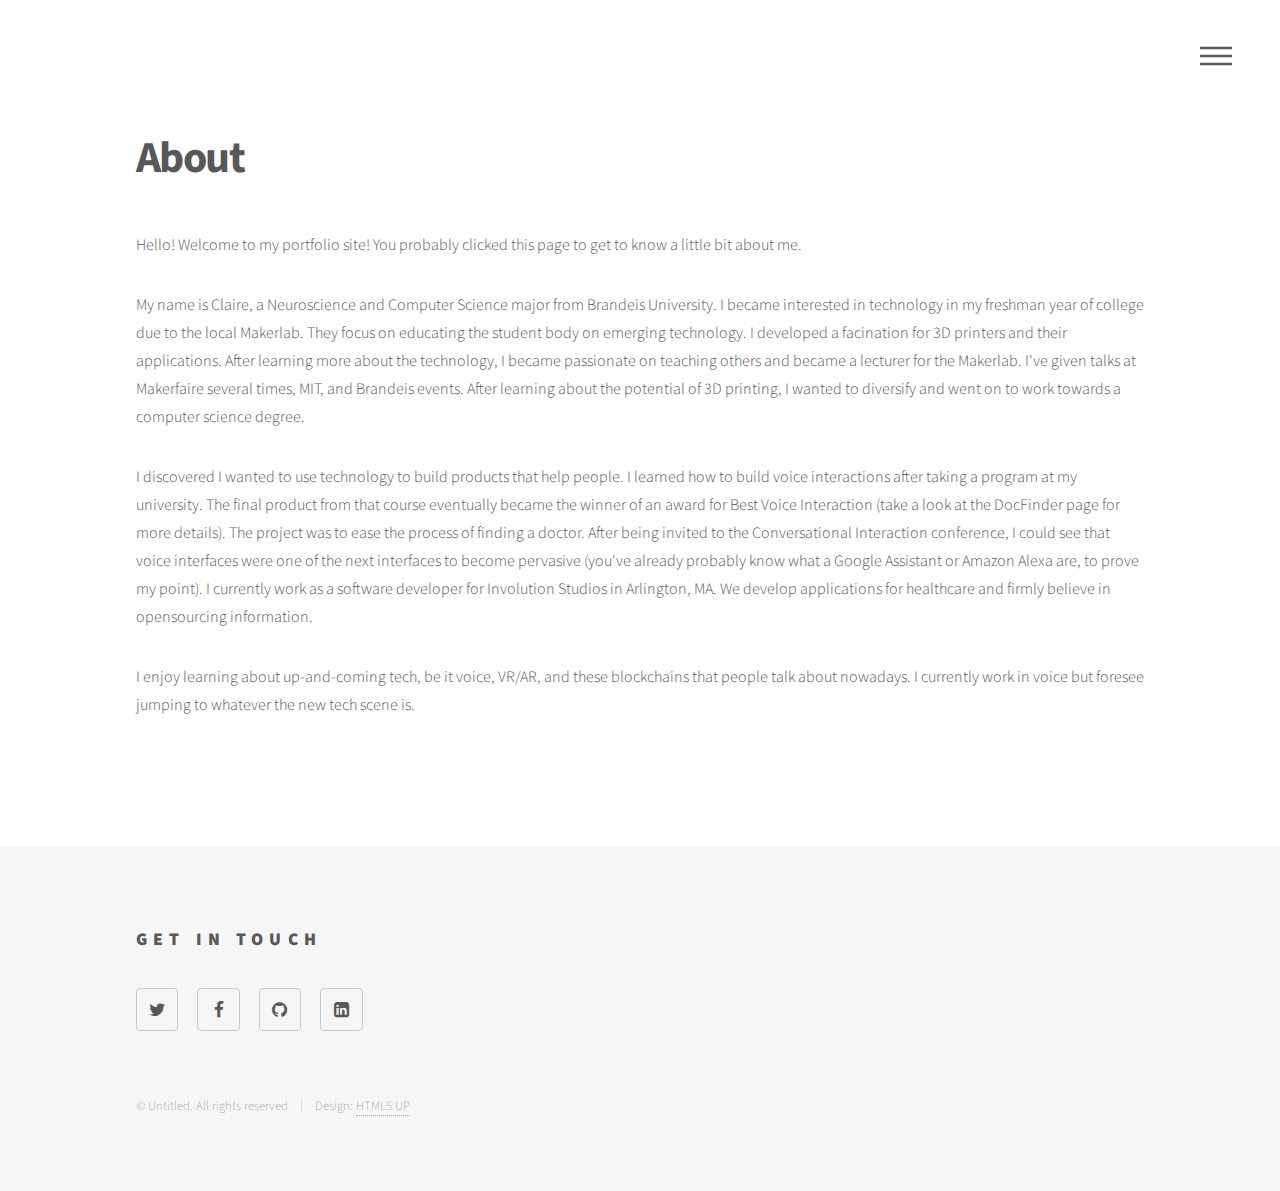
==== about.html @ 5344a486 "current site" ====
<!DOCTYPE HTML>
<!--
	Phantom by HTML5 UP
	html5up.net | @ajlkn
	Free for personal and commercial use under the CCA 3.0 license (html5up.net/license)
-->
<html>
	<head>
		<title>Generic - Phantom by HTML5 UP</title>
		<meta charset="utf-8" />
		<meta name="viewport" content="width=device-width, initial-scale=1" />
		<!--[if lte IE 8]><script src="assets/js/ie/html5shiv.js"></script><![endif]-->
		<link rel="stylesheet" href="assets/css/main.css" />
		<!--[if lte IE 9]><link rel="stylesheet" href="assets/css/ie9.css" /><![endif]-->
		<!--[if lte IE 8]><link rel="stylesheet" href="assets/css/ie8.css" /><![endif]-->
	</head>
	<body>
		<!-- Wrapper -->
			<div id="wrapper">

				<!-- Header -->
					<header id="header">
						<div class="inner">

							<!-- Nav -->
								<nav>
									<ul>
										<li><a href="#menu">Menu</a></li>
									</ul>
								</nav>

						</div>
					</header>

				<!-- Menu -->
					<nav id="menu">
						<h2>What are you looking for?</h2>
						<ul>
							<li><a href="index.html">Home</a></li>
							<li><a href="about.html">About</a></li>
							<li><a href="resume.html">Resume</a></li>
							<li><a href="talks.html">Talks & Awards</a></li>
						</ul>
					</nav>

				<!-- Main -->
					<div id="main">
						<div class="inner">
							<h1>About</h1>

							<p>Hello! Welcome to my portfolio site! You probably clicked this page to get to know a little bit about me.</p>
							<p>My name is Claire, a Neuroscience and Computer Science major from Brandeis University. I became interested in technology in my freshman year of college due to the local Makerlab. They focus on educating the student body on emerging technology.
							I developed a facination for 3D printers and their applications. After learning more about the technology, I became passionate on teaching others and became a lecturer for the Makerlab. I've given talks at Makerfaire several times, MIT, and Brandeis events.
						After learning about the potential of 3D printing, I wanted to diversify and went on to work towards a computer science degree. </p>
					<p>I discovered I wanted to use technology to build products that help people. I learned how to build voice interactions after taking a program at my university. The final product from that course eventually became the winner of an award for Best Voice Interaction (take a look at the DocFinder page for more details).
						The project was to ease the process of finding a doctor. After being invited to the Conversational Interaction conference, I could see that voice interfaces were one of the next interfaces to become pervasive (you've already probably know what a Google Assistant or Amazon Alexa are, to prove my point).
						I currently work as a software developer for Involution Studios in Arlington, MA. We develop applications for healthcare and firmly believe in opensourcing information.</p>
						<p>I enjoy learning about up-and-coming tech, be it voice, VR/AR, and these blockchains that people talk about nowadays. I currently work in voice but foresee jumping to whatever the new tech scene is.</p>
						</div>
					</div>

				<!-- Footer -->
					<footer id="footer">
						<div class="inner">
							<section>
								<h2>Get in touch</h2>
								<ul class="icons">
									<li><a href="https://twitter.com/codesforaday" class="icon style2 fa-twitter"><span class="label">Twitter</span></a></li>
									<li><a href="https://www.facebook.com/profile.php?id=100008285211866" class="icon style2 fa-facebook"><span class="label">Facebook</span></a></li>
									<li><a href="https://github.com/csuncodes" class="icon style2 fa-github"><span class="label">GitHub</span></a></li>
									<li><a href="https://www.linkedin.com/in/claire-sun/" class="icon style2 fa fa-linkedin-square"><span class="label">LinkedIn</span></a></li>
								
								</ul>
							</section>
							<ul class="copyright">
								<li>&copy; Untitled. All rights reserved</li><li>Design: <a href="http://html5up.net">HTML5 UP</a></li>
							</ul>
						</div>
					</footer>

			</div>

		<!-- Scripts -->
			<script src="assets/js/jquery.min.js"></script>
			<script src="assets/js/skel.min.js"></script>
			<script src="assets/js/util.js"></script>
			<!--[if lte IE 8]><script src="assets/js/ie/respond.min.js"></script><![endif]-->
			<script src="assets/js/main.js"></script>

	</body>
</html>
---- assets/css/main.css ----
@import url(font-awesome.min.css);
@import url("https://fonts.googleapis.com/css?family=Source+Sans+Pro:300,700,900");

/*
	Phantom by HTML5 UP
	html5up.net | @ajlkn
	Free for personal and commercial use under the CCA 3.0 license (html5up.net/license)
*/

/* Reset */

	html, body, div, span, applet, object, iframe, h1, h2, h3, h4, h5, h6, p, blockquote, pre, a, abbr, acronym, address, big, cite, code, del, dfn, em, img, ins, kbd, q, s, samp, small, strike, strong, sub, sup, tt, var, b, u, i, center, dl, dt, dd, ol, ul, li, fieldset, form, label, legend, table, caption, tbody, tfoot, thead, tr, th, td, article, aside, canvas, details, embed, figure, figcaption, footer, header, hgroup, menu, nav, output, ruby, section, summary, time, mark, audio, video {
		margin: 0;
		padding: 0;
		border: 0;
		font-size: 100%;
		font: inherit;
		vertical-align: baseline;
	}

	article, aside, details, figcaption, figure, footer, header, hgroup, menu, nav, section {
		display: block;
	}

	body {
		line-height: 1;
	}

	ol, ul {
		list-style: none;
	}

	blockquote, q {
		quotes: none;
	}

	blockquote:before, blockquote:after, q:before, q:after {
		content: '';
		content: none;
	}

	table {
		border-collapse: collapse;
		border-spacing: 0;
	}

	body {
		-webkit-text-size-adjust: none;
	}

/* Box Model */

	*, *:before, *:after {
		-moz-box-sizing: border-box;
		-webkit-box-sizing: border-box;
		box-sizing: border-box;
	}

/* Grid */
.center {
    display: block;
    margin-left: auto;
    margin-right: auto;
    width: 50%;
}
	.row {
		border-bottom: solid 1px transparent;
		-moz-box-sizing: border-box;
		-webkit-box-sizing: border-box;
		box-sizing: border-box;
	}

	.row > * {
		float: left;
		-moz-box-sizing: border-box;
		-webkit-box-sizing: border-box;
		box-sizing: border-box;
	}

	.row:after, .row:before {
		content: '';
		display: block;
		clear: both;
		height: 0;
	}

	.row.uniform > * > :first-child {
		margin-top: 0;
	}

	.row.uniform > * > :last-child {
		margin-bottom: 0;
	}

	.row.\30 \25 > * {
		padding: 0 0 0 0em;
	}

	.row.\30 \25 {
		margin: 0 0 -1px 0em;
	}

	.row.uniform.\30 \25 > * {
		padding: 0em 0 0 0em;
	}

	.row.uniform.\30 \25 {
		margin: 0em 0 -1px 0em;
	}

	.row > * {
		padding: 0 0 0 2em;
	}

	.row {
		margin: 0 0 -1px -2em;
	}

	.row.uniform > * {
		padding: 2em 0 0 2em;
	}

	.row.uniform {
		margin: -2em 0 -1px -2em;
	}

	.row.\32 00\25 > * {
		padding: 0 0 0 4em;
	}

	.row.\32 00\25 {
		margin: 0 0 -1px -4em;
	}

	.row.uniform.\32 00\25 > * {
		padding: 4em 0 0 4em;
	}

	.row.uniform.\32 00\25 {
		margin: -4em 0 -1px -4em;
	}

	.row.\31 50\25 > * {
		padding: 0 0 0 3em;
	}

	.row.\31 50\25 {
		margin: 0 0 -1px -3em;
	}

	.row.uniform.\31 50\25 > * {
		padding: 3em 0 0 3em;
	}

	.row.uniform.\31 50\25 {
		margin: -3em 0 -1px -3em;
	}

	.row.\35 0\25 > * {
		padding: 0 0 0 1em;
	}

	.row.\35 0\25 {
		margin: 0 0 -1px -1em;
	}

	.row.uniform.\35 0\25 > * {
		padding: 1em 0 0 1em;
	}

	.row.uniform.\35 0\25 {
		margin: -1em 0 -1px -1em;
	}

	.row.\32 5\25 > * {
		padding: 0 0 0 0.5em;
	}

	.row.\32 5\25 {
		margin: 0 0 -1px -0.5em;
	}

	.row.uniform.\32 5\25 > * {
		padding: 0.5em 0 0 0.5em;
	}

	.row.uniform.\32 5\25 {
		margin: -0.5em 0 -1px -0.5em;
	}

	.\31 2u, .\31 2u\24 {
		width: 100%;
		clear: none;
		margin-left: 0;
	}

	.\31 1u, .\31 1u\24 {
		width: 91.6666666667%;
		clear: none;
		margin-left: 0;
	}

	.\31 0u, .\31 0u\24 {
		width: 83.3333333333%;
		clear: none;
		margin-left: 0;
	}

	.\39 u, .\39 u\24 {
		width: 75%;
		clear: none;
		margin-left: 0;
	}

	.\38 u, .\38 u\24 {
		width: 66.6666666667%;
		clear: none;
		margin-left: 0;
	}

	.\37 u, .\37 u\24 {
		width: 58.3333333333%;
		clear: none;
		margin-left: 0;
	}

	.\36 u, .\36 u\24 {
		width: 50%;
		clear: none;
		margin-left: 0;
	}

	.\35 u, .\35 u\24 {
		width: 41.6666666667%;
		clear: none;
		margin-left: 0;
	}

	.\34 u, .\34 u\24 {
		width: 33.3333333333%;
		clear: none;
		margin-left: 0;
	}

	.\33 u, .\33 u\24 {
		width: 25%;
		clear: none;
		margin-left: 0;
	}

	.\32 u, .\32 u\24 {
		width: 16.6666666667%;
		clear: none;
		margin-left: 0;
	}

	.\31 u, .\31 u\24 {
		width: 8.3333333333%;
		clear: none;
		margin-left: 0;
	}

	.\31 2u\24 + *,
	.\31 1u\24 + *,
	.\31 0u\24 + *,
	.\39 u\24 + *,
	.\38 u\24 + *,
	.\37 u\24 + *,
	.\36 u\24 + *,
	.\35 u\24 + *,
	.\34 u\24 + *,
	.\33 u\24 + *,
	.\32 u\24 + *,
	.\31 u\24 + * {
		clear: left;
	}

	.\-11u {
		margin-left: 91.66667%;
	}

	.\-10u {
		margin-left: 83.33333%;
	}

	.\-9u {
		margin-left: 75%;
	}

	.\-8u {
		margin-left: 66.66667%;
	}

	.\-7u {
		margin-left: 58.33333%;
	}

	.\-6u {
		margin-left: 50%;
	}

	.\-5u {
		margin-left: 41.66667%;
	}

	.\-4u {
		margin-left: 33.33333%;
	}

	.\-3u {
		margin-left: 25%;
	}

	.\-2u {
		margin-left: 16.66667%;
	}

	.\-1u {
		margin-left: 8.33333%;
	}

	@media screen and (max-width: 1680px) {

		.row > * {
			padding: 0 0 0 2em;
		}

		.row {
			margin: 0 0 -1px -2em;
		}

		.row.uniform > * {
			padding: 2em 0 0 2em;
		}

		.row.uniform {
			margin: -2em 0 -1px -2em;
		}

		.row.\32 00\25 > * {
			padding: 0 0 0 4em;
		}

		.row.\32 00\25 {
			margin: 0 0 -1px -4em;
		}

		.row.uniform.\32 00\25 > * {
			padding: 4em 0 0 4em;
		}

		.row.uniform.\32 00\25 {
			margin: -4em 0 -1px -4em;
		}

		.row.\31 50\25 > * {
			padding: 0 0 0 3em;
		}

		.row.\31 50\25 {
			margin: 0 0 -1px -3em;
		}

		.row.uniform.\31 50\25 > * {
			padding: 3em 0 0 3em;
		}

		.row.uniform.\31 50\25 {
			margin: -3em 0 -1px -3em;
		}

		.row.\35 0\25 > * {
			padding: 0 0 0 1em;
		}

		.row.\35 0\25 {
			margin: 0 0 -1px -1em;
		}

		.row.uniform.\35 0\25 > * {
			padding: 1em 0 0 1em;
		}

		.row.uniform.\35 0\25 {
			margin: -1em 0 -1px -1em;
		}

		.row.\32 5\25 > * {
			padding: 0 0 0 0.5em;
		}

		.row.\32 5\25 {
			margin: 0 0 -1px -0.5em;
		}

		.row.uniform.\32 5\25 > * {
			padding: 0.5em 0 0 0.5em;
		}

		.row.uniform.\32 5\25 {
			margin: -0.5em 0 -1px -0.5em;
		}

		.\31 2u\28xlarge\29, .\31 2u\24\28xlarge\29 {
			width: 100%;
			clear: none;
			margin-left: 0;
		}

		.\31 1u\28xlarge\29, .\31 1u\24\28xlarge\29 {
			width: 91.6666666667%;
			clear: none;
			margin-left: 0;
		}

		.\31 0u\28xlarge\29, .\31 0u\24\28xlarge\29 {
			width: 83.3333333333%;
			clear: none;
			margin-left: 0;
		}

		.\39 u\28xlarge\29, .\39 u\24\28xlarge\29 {
			width: 75%;
			clear: none;
			margin-left: 0;
		}

		.\38 u\28xlarge\29, .\38 u\24\28xlarge\29 {
			width: 66.6666666667%;
			clear: none;
			margin-left: 0;
		}

		.\37 u\28xlarge\29, .\37 u\24\28xlarge\29 {
			width: 58.3333333333%;
			clear: none;
			margin-left: 0;
		}

		.\36 u\28xlarge\29, .\36 u\24\28xlarge\29 {
			width: 50%;
			clear: none;
			margin-left: 0;
		}

		.\35 u\28xlarge\29, .\35 u\24\28xlarge\29 {
			width: 41.6666666667%;
			clear: none;
			margin-left: 0;
		}

		.\34 u\28xlarge\29, .\34 u\24\28xlarge\29 {
			width: 33.3333333333%;
			clear: none;
			margin-left: 0;
		}

		.\33 u\28xlarge\29, .\33 u\24\28xlarge\29 {
			width: 25%;
			clear: none;
			margin-left: 0;
		}

		.\32 u\28xlarge\29, .\32 u\24\28xlarge\29 {
			width: 16.6666666667%;
			clear: none;
			margin-left: 0;
		}

		.\31 u\28xlarge\29, .\31 u\24\28xlarge\29 {
			width: 8.3333333333%;
			clear: none;
			margin-left: 0;
		}

		.\31 2u\24\28xlarge\29 + *,
		.\31 1u\24\28xlarge\29 + *,
		.\31 0u\24\28xlarge\29 + *,
		.\39 u\24\28xlarge\29 + *,
		.\38 u\24\28xlarge\29 + *,
		.\37 u\24\28xlarge\29 + *,
		.\36 u\24\28xlarge\29 + *,
		.\35 u\24\28xlarge\29 + *,
		.\34 u\24\28xlarge\29 + *,
		.\33 u\24\28xlarge\29 + *,
		.\32 u\24\28xlarge\29 + *,
		.\31 u\24\28xlarge\29 + * {
			clear: left;
		}

		.\-11u\28xlarge\29 {
			margin-left: 91.66667%;
		}

		.\-10u\28xlarge\29 {
			margin-left: 83.33333%;
		}

		.\-9u\28xlarge\29 {
			margin-left: 75%;
		}

		.\-8u\28xlarge\29 {
			margin-left: 66.66667%;
		}

		.\-7u\28xlarge\29 {
			margin-left: 58.33333%;
		}

		.\-6u\28xlarge\29 {
			margin-left: 50%;
		}

		.\-5u\28xlarge\29 {
			margin-left: 41.66667%;
		}

		.\-4u\28xlarge\29 {
			margin-left: 33.33333%;
		}

		.\-3u\28xlarge\29 {
			margin-left: 25%;
		}

		.\-2u\28xlarge\29 {
			margin-left: 16.66667%;
		}

		.\-1u\28xlarge\29 {
			margin-left: 8.33333%;
		}

	}

	@media screen and (max-width: 1280px) {

		.row > * {
			padding: 0 0 0 2em;
		}

		.row {
			margin: 0 0 -1px -2em;
		}

		.row.uniform > * {
			padding: 2em 0 0 2em;
		}

		.row.uniform {
			margin: -2em 0 -1px -2em;
		}

		.row.\32 00\25 > * {
			padding: 0 0 0 4em;
		}

		.row.\32 00\25 {
			margin: 0 0 -1px -4em;
		}

		.row.uniform.\32 00\25 > * {
			padding: 4em 0 0 4em;
		}

		.row.uniform.\32 00\25 {
			margin: -4em 0 -1px -4em;
		}

		.row.\31 50\25 > * {
			padding: 0 0 0 3em;
		}

		.row.\31 50\25 {
			margin: 0 0 -1px -3em;
		}

		.row.uniform.\31 50\25 > * {
			padding: 3em 0 0 3em;
		}

		.row.uniform.\31 50\25 {
			margin: -3em 0 -1px -3em;
		}

		.row.\35 0\25 > * {
			padding: 0 0 0 1em;
		}

		.row.\35 0\25 {
			margin: 0 0 -1px -1em;
		}

		.row.uniform.\35 0\25 > * {
			padding: 1em 0 0 1em;
		}

		.row.uniform.\35 0\25 {
			margin: -1em 0 -1px -1em;
		}

		.row.\32 5\25 > * {
			padding: 0 0 0 0.5em;
		}

		.row.\32 5\25 {
			margin: 0 0 -1px -0.5em;
		}

		.row.uniform.\32 5\25 > * {
			padding: 0.5em 0 0 0.5em;
		}

		.row.uniform.\32 5\25 {
			margin: -0.5em 0 -1px -0.5em;
		}

		.\31 2u\28large\29, .\31 2u\24\28large\29 {
			width: 100%;
			clear: none;
			margin-left: 0;
		}

		.\31 1u\28large\29, .\31 1u\24\28large\29 {
			width: 91.6666666667%;
			clear: none;
			margin-left: 0;
		}

		.\31 0u\28large\29, .\31 0u\24\28large\29 {
			width: 83.3333333333%;
			clear: none;
			margin-left: 0;
		}

		.\39 u\28large\29, .\39 u\24\28large\29 {
			width: 75%;
			clear: none;
			margin-left: 0;
		}

		.\38 u\28large\29, .\38 u\24\28large\29 {
			width: 66.6666666667%;
			clear: none;
			margin-left: 0;
		}

		.\37 u\28large\29, .\37 u\24\28large\29 {
			width: 58.3333333333%;
			clear: none;
			margin-left: 0;
		}

		.\36 u\28large\29, .\36 u\24\28large\29 {
			width: 50%;
			clear: none;
			margin-left: 0;
		}

		.\35 u\28large\29, .\35 u\24\28large\29 {
			width: 41.6666666667%;
			clear: none;
			margin-left: 0;
		}

		.\34 u\28large\29, .\34 u\24\28large\29 {
			width: 33.3333333333%;
			clear: none;
			margin-left: 0;
		}

		.\33 u\28large\29, .\33 u\24\28large\29 {
			width: 25%;
			clear: none;
			margin-left: 0;
		}

		.\32 u\28large\29, .\32 u\24\28large\29 {
			width: 16.6666666667%;
			clear: none;
			margin-left: 0;
		}

		.\31 u\28large\29, .\31 u\24\28large\29 {
			width: 8.3333333333%;
			clear: none;
			margin-left: 0;
		}

		.\31 2u\24\28large\29 + *,
		.\31 1u\24\28large\29 + *,
		.\31 0u\24\28large\29 + *,
		.\39 u\24\28large\29 + *,
		.\38 u\24\28large\29 + *,
		.\37 u\24\28large\29 + *,
		.\36 u\24\28large\29 + *,
		.\35 u\24\28large\29 + *,
		.\34 u\24\28large\29 + *,
		.\33 u\24\28large\29 + *,
		.\32 u\24\28large\29 + *,
		.\31 u\24\28large\29 + * {
			clear: left;
		}

		.\-11u\28large\29 {
			margin-left: 91.66667%;
		}

		.\-10u\28large\29 {
			margin-left: 83.33333%;
		}

		.\-9u\28large\29 {
			margin-left: 75%;
		}

		.\-8u\28large\29 {
			margin-left: 66.66667%;
		}

		.\-7u\28large\29 {
			margin-left: 58.33333%;
		}

		.\-6u\28large\29 {
			margin-left: 50%;
		}

		.\-5u\28large\29 {
			margin-left: 41.66667%;
		}

		.\-4u\28large\29 {
			margin-left: 33.33333%;
		}

		.\-3u\28large\29 {
			margin-left: 25%;
		}

		.\-2u\28large\29 {
			margin-left: 16.66667%;
		}

		.\-1u\28large\29 {
			margin-left: 8.33333%;
		}

	}

	@media screen and (max-width: 980px) {

		.row > * {
			padding: 0 0 0 1.5em;
		}

		.row {
			margin: 0 0 -1px -1.5em;
		}

		.row.uniform > * {
			padding: 1.5em 0 0 1.5em;
		}

		.row.uniform {
			margin: -1.5em 0 -1px -1.5em;
		}

		.row.\32 00\25 > * {
			padding: 0 0 0 3em;
		}

		.row.\32 00\25 {
			margin: 0 0 -1px -3em;
		}

		.row.uniform.\32 00\25 > * {
			padding: 3em 0 0 3em;
		}

		.row.uniform.\32 00\25 {
			margin: -3em 0 -1px -3em;
		}

		.row.\31 50\25 > * {
			padding: 0 0 0 2.25em;
		}

		.row.\31 50\25 {
			margin: 0 0 -1px -2.25em;
		}

		.row.uniform.\31 50\25 > * {
			padding: 2.25em 0 0 2.25em;
		}

		.row.uniform.\31 50\25 {
			margin: -2.25em 0 -1px -2.25em;
		}

		.row.\35 0\25 > * {
			padding: 0 0 0 0.75em;
		}

		.row.\35 0\25 {
			margin: 0 0 -1px -0.75em;
		}

		.row.uniform.\35 0\25 > * {
			padding: 0.75em 0 0 0.75em;
		}

		.row.uniform.\35 0\25 {
			margin: -0.75em 0 -1px -0.75em;
		}

		.row.\32 5\25 > * {
			padding: 0 0 0 0.375em;
		}

		.row.\32 5\25 {
			margin: 0 0 -1px -0.375em;
		}

		.row.uniform.\32 5\25 > * {
			padding: 0.375em 0 0 0.375em;
		}

		.row.uniform.\32 5\25 {
			margin: -0.375em 0 -1px -0.375em;
		}

		.\31 2u\28medium\29, .\31 2u\24\28medium\29 {
			width: 100%;
			clear: none;
			margin-left: 0;
		}

		.\31 1u\28medium\29, .\31 1u\24\28medium\29 {
			width: 91.6666666667%;
			clear: none;
			margin-left: 0;
		}

		.\31 0u\28medium\29, .\31 0u\24\28medium\29 {
			width: 83.3333333333%;
			clear: none;
			margin-left: 0;
		}

		.\39 u\28medium\29, .\39 u\24\28medium\29 {
			width: 75%;
			clear: none;
			margin-left: 0;
		}

		.\38 u\28medium\29, .\38 u\24\28medium\29 {
			width: 66.6666666667%;
			clear: none;
			margin-left: 0;
		}

		.\37 u\28medium\29, .\37 u\24\28medium\29 {
			width: 58.3333333333%;
			clear: none;
			margin-left: 0;
		}

		.\36 u\28medium\29, .\36 u\24\28medium\29 {
			width: 50%;
			clear: none;
			margin-left: 0;
		}

		.\35 u\28medium\29, .\35 u\24\28medium\29 {
			width: 41.6666666667%;
			clear: none;
			margin-left: 0;
		}

		.\34 u\28medium\29, .\34 u\24\28medium\29 {
			width: 33.3333333333%;
			clear: none;
			margin-left: 0;
		}

		.\33 u\28medium\29, .\33 u\24\28medium\29 {
			width: 25%;
			clear: none;
			margin-left: 0;
		}

		.\32 u\28medium\29, .\32 u\24\28medium\29 {
			width: 16.6666666667%;
			clear: none;
			margin-left: 0;
		}

		.\31 u\28medium\29, .\31 u\24\28medium\29 {
			width: 8.3333333333%;
			clear: none;
			margin-left: 0;
		}

		.\31 2u\24\28medium\29 + *,
		.\31 1u\24\28medium\29 + *,
		.\31 0u\24\28medium\29 + *,
		.\39 u\24\28medium\29 + *,
		.\38 u\24\28medium\29 + *,
		.\37 u\24\28medium\29 + *,
		.\36 u\24\28medium\29 + *,
		.\35 u\24\28medium\29 + *,
		.\34 u\24\28medium\29 + *,
		.\33 u\24\28medium\29 + *,
		.\32 u\24\28medium\29 + *,
		.\31 u\24\28medium\29 + * {
			clear: left;
		}

		.\-11u\28medium\29 {
			margin-left: 91.66667%;
		}

		.\-10u\28medium\29 {
			margin-left: 83.33333%;
		}

		.\-9u\28medium\29 {
			margin-left: 75%;
		}

		.\-8u\28medium\29 {
			margin-left: 66.66667%;
		}

		.\-7u\28medium\29 {
			margin-left: 58.33333%;
		}

		.\-6u\28medium\29 {
			margin-left: 50%;
		}

		.\-5u\28medium\29 {
			margin-left: 41.66667%;
		}

		.\-4u\28medium\29 {
			margin-left: 33.33333%;
		}

		.\-3u\28medium\29 {
			margin-left: 25%;
		}

		.\-2u\28medium\29 {
			margin-left: 16.66667%;
		}

		.\-1u\28medium\29 {
			margin-left: 8.33333%;
		}

	}

	@media screen and (max-width: 736px) {

		.row > * {
			padding: 0 0 0 1em;
		}

		.row {
			margin: 0 0 -1px -1em;
		}

		.row.uniform > * {
			padding: 1em 0 0 1em;
		}

		.row.uniform {
			margin: -1em 0 -1px -1em;
		}

		.row.\32 00\25 > * {
			padding: 0 0 0 2em;
		}

		.row.\32 00\25 {
			margin: 0 0 -1px -2em;
		}

		.row.uniform.\32 00\25 > * {
			padding: 2em 0 0 2em;
		}

		.row.uniform.\32 00\25 {
			margin: -2em 0 -1px -2em;
		}

		.row.\31 50\25 > * {
			padding: 0 0 0 1.5em;
		}

		.row.\31 50\25 {
			margin: 0 0 -1px -1.5em;
		}

		.row.uniform.\31 50\25 > * {
			padding: 1.5em 0 0 1.5em;
		}

		.row.uniform.\31 50\25 {
			margin: -1.5em 0 -1px -1.5em;
		}

		.row.\35 0\25 > * {
			padding: 0 0 0 0.5em;
		}

		.row.\35 0\25 {
			margin: 0 0 -1px -0.5em;
		}

		.row.uniform.\35 0\25 > * {
			padding: 0.5em 0 0 0.5em;
		}

		.row.uniform.\35 0\25 {
			margin: -0.5em 0 -1px -0.5em;
		}

		.row.\32 5\25 > * {
			padding: 0 0 0 0.25em;
		}

		.row.\32 5\25 {
			margin: 0 0 -1px -0.25em;
		}

		.row.uniform.\32 5\25 > * {
			padding: 0.25em 0 0 0.25em;
		}

		.row.uniform.\32 5\25 {
			margin: -0.25em 0 -1px -0.25em;
		}

		.\31 2u\28small\29, .\31 2u\24\28small\29 {
			width: 100%;
			clear: none;
			margin-left: 0;
		}

		.\31 1u\28small\29, .\31 1u\24\28small\29 {
			width: 91.6666666667%;
			clear: none;
			margin-left: 0;
		}

		.\31 0u\28small\29, .\31 0u\24\28small\29 {
			width: 83.3333333333%;
			clear: none;
			margin-left: 0;
		}

		.\39 u\28small\29, .\39 u\24\28small\29 {
			width: 75%;
			clear: none;
			margin-left: 0;
		}

		.\38 u\28small\29, .\38 u\24\28small\29 {
			width: 66.6666666667%;
			clear: none;
			margin-left: 0;
		}

		.\37 u\28small\29, .\37 u\24\28small\29 {
			width: 58.3333333333%;
			clear: none;
			margin-left: 0;
		}

		.\36 u\28small\29, .\36 u\24\28small\29 {
			width: 50%;
			clear: none;
			margin-left: 0;
		}

		.\35 u\28small\29, .\35 u\24\28small\29 {
			width: 41.6666666667%;
			clear: none;
			margin-left: 0;
		}

		.\34 u\28small\29, .\34 u\24\28small\29 {
			width: 33.3333333333%;
			clear: none;
			margin-left: 0;
		}

		.\33 u\28small\29, .\33 u\24\28small\29 {
			width: 25%;
			clear: none;
			margin-left: 0;
		}

		.\32 u\28small\29, .\32 u\24\28small\29 {
			width: 16.6666666667%;
			clear: none;
			margin-left: 0;
		}

		.\31 u\28small\29, .\31 u\24\28small\29 {
			width: 8.3333333333%;
			clear: none;
			margin-left: 0;
		}

		.\31 2u\24\28small\29 + *,
		.\31 1u\24\28small\29 + *,
		.\31 0u\24\28small\29 + *,
		.\39 u\24\28small\29 + *,
		.\38 u\24\28small\29 + *,
		.\37 u\24\28small\29 + *,
		.\36 u\24\28small\29 + *,
		.\35 u\24\28small\29 + *,
		.\34 u\24\28small\29 + *,
		.\33 u\24\28small\29 + *,
		.\32 u\24\28small\29 + *,
		.\31 u\24\28small\29 + * {
			clear: left;
		}

		.\-11u\28small\29 {
			margin-left: 91.66667%;
		}

		.\-10u\28small\29 {
			margin-left: 83.33333%;
		}

		.\-9u\28small\29 {
			margin-left: 75%;
		}

		.\-8u\28small\29 {
			margin-left: 66.66667%;
		}

		.\-7u\28small\29 {
			margin-left: 58.33333%;
		}

		.\-6u\28small\29 {
			margin-left: 50%;
		}

		.\-5u\28small\29 {
			margin-left: 41.66667%;
		}

		.\-4u\28small\29 {
			margin-left: 33.33333%;
		}

		.\-3u\28small\29 {
			margin-left: 25%;
		}

		.\-2u\28small\29 {
			margin-left: 16.66667%;
		}

		.\-1u\28small\29 {
			margin-left: 8.33333%;
		}

	}

	@media screen and (max-width: 480px) {

		.row > * {
			padding: 0 0 0 1em;
		}

		.row {
			margin: 0 0 -1px -1em;
		}

		.row.uniform > * {
			padding: 1em 0 0 1em;
		}

		.row.uniform {
			margin: -1em 0 -1px -1em;
		}

		.row.\32 00\25 > * {
			padding: 0 0 0 2em;
		}

		.row.\32 00\25 {
			margin: 0 0 -1px -2em;
		}

		.row.uniform.\32 00\25 > * {
			padding: 2em 0 0 2em;
		}

		.row.uniform.\32 00\25 {
			margin: -2em 0 -1px -2em;
		}

		.row.\31 50\25 > * {
			padding: 0 0 0 1.5em;
		}

		.row.\31 50\25 {
			margin: 0 0 -1px -1.5em;
		}

		.row.uniform.\31 50\25 > * {
			padding: 1.5em 0 0 1.5em;
		}

		.row.uniform.\31 50\25 {
			margin: -1.5em 0 -1px -1.5em;
		}

		.row.\35 0\25 > * {
			padding: 0 0 0 0.5em;
		}

		.row.\35 0\25 {
			margin: 0 0 -1px -0.5em;
		}

		.row.uniform.\35 0\25 > * {
			padding: 0.5em 0 0 0.5em;
		}

		.row.uniform.\35 0\25 {
			margin: -0.5em 0 -1px -0.5em;
		}

		.row.\32 5\25 > * {
			padding: 0 0 0 0.25em;
		}

		.row.\32 5\25 {
			margin: 0 0 -1px -0.25em;
		}

		.row.uniform.\32 5\25 > * {
			padding: 0.25em 0 0 0.25em;
		}

		.row.uniform.\32 5\25 {
			margin: -0.25em 0 -1px -0.25em;
		}

		.\31 2u\28xsmall\29, .\31 2u\24\28xsmall\29 {
			width: 100%;
			clear: none;
			margin-left: 0;
		}

		.\31 1u\28xsmall\29, .\31 1u\24\28xsmall\29 {
			width: 91.6666666667%;
			clear: none;
			margin-left: 0;
		}

		.\31 0u\28xsmall\29, .\31 0u\24\28xsmall\29 {
			width: 83.3333333333%;
			clear: none;
			margin-left: 0;
		}

		.\39 u\28xsmall\29, .\39 u\24\28xsmall\29 {
			width: 75%;
			clear: none;
			margin-left: 0;
		}

		.\38 u\28xsmall\29, .\38 u\24\28xsmall\29 {
			width: 66.6666666667%;
			clear: none;
			margin-left: 0;
		}

		.\37 u\28xsmall\29, .\37 u\24\28xsmall\29 {
			width: 58.3333333333%;
			clear: none;
			margin-left: 0;
		}

		.\36 u\28xsmall\29, .\36 u\24\28xsmall\29 {
			width: 50%;
			clear: none;
			margin-left: 0;
		}

		.\35 u\28xsmall\29, .\35 u\24\28xsmall\29 {
			width: 41.6666666667%;
			clear: none;
			margin-left: 0;
		}

		.\34 u\28xsmall\29, .\34 u\24\28xsmall\29 {
			width: 33.3333333333%;
			clear: none;
			margin-left: 0;
		}

		.\33 u\28xsmall\29, .\33 u\24\28xsmall\29 {
			width: 25%;
			clear: none;
			margin-left: 0;
		}

		.\32 u\28xsmall\29, .\32 u\24\28xsmall\29 {
			width: 16.6666666667%;
			clear: none;
			margin-left: 0;
		}

		.\31 u\28xsmall\29, .\31 u\24\28xsmall\29 {
			width: 8.3333333333%;
			clear: none;
			margin-left: 0;
		}

		.\31 2u\24\28xsmall\29 + *,
		.\31 1u\24\28xsmall\29 + *,
		.\31 0u\24\28xsmall\29 + *,
		.\39 u\24\28xsmall\29 + *,
		.\38 u\24\28xsmall\29 + *,
		.\37 u\24\28xsmall\29 + *,
		.\36 u\24\28xsmall\29 + *,
		.\35 u\24\28xsmall\29 + *,
		.\34 u\24\28xsmall\29 + *,
		.\33 u\24\28xsmall\29 + *,
		.\32 u\24\28xsmall\29 + *,
		.\31 u\24\28xsmall\29 + * {
			clear: left;
		}

		.\-11u\28xsmall\29 {
			margin-left: 91.66667%;
		}

		.\-10u\28xsmall\29 {
			margin-left: 83.33333%;
		}

		.\-9u\28xsmall\29 {
			margin-left: 75%;
		}

		.\-8u\28xsmall\29 {
			margin-left: 66.66667%;
		}

		.\-7u\28xsmall\29 {
			margin-left: 58.33333%;
		}

		.\-6u\28xsmall\29 {
			margin-left: 50%;
		}

		.\-5u\28xsmall\29 {
			margin-left: 41.66667%;
		}

		.\-4u\28xsmall\29 {
			margin-left: 33.33333%;
		}

		.\-3u\28xsmall\29 {
			margin-left: 25%;
		}

		.\-2u\28xsmall\29 {
			margin-left: 16.66667%;
		}

		.\-1u\28xsmall\29 {
			margin-left: 8.33333%;
		}

	}

	@media screen and (max-width: 360px) {

		.row > * {
			padding: 0 0 0 1em;
		}

		.row {
			margin: 0 0 -1px -1em;
		}

		.row.uniform > * {
			padding: 1em 0 0 1em;
		}

		.row.uniform {
			margin: -1em 0 -1px -1em;
		}

		.row.\32 00\25 > * {
			padding: 0 0 0 2em;
		}

		.row.\32 00\25 {
			margin: 0 0 -1px -2em;
		}

		.row.uniform.\32 00\25 > * {
			padding: 2em 0 0 2em;
		}

		.row.uniform.\32 00\25 {
			margin: -2em 0 -1px -2em;
		}

		.row.\31 50\25 > * {
			padding: 0 0 0 1.5em;
		}

		.row.\31 50\25 {
			margin: 0 0 -1px -1.5em;
		}

		.row.uniform.\31 50\25 > * {
			padding: 1.5em 0 0 1.5em;
		}

		.row.uniform.\31 50\25 {
			margin: -1.5em 0 -1px -1.5em;
		}

		.row.\35 0\25 > * {
			padding: 0 0 0 0.5em;
		}

		.row.\35 0\25 {
			margin: 0 0 -1px -0.5em;
		}

		.row.uniform.\35 0\25 > * {
			padding: 0.5em 0 0 0.5em;
		}

		.row.uniform.\35 0\25 {
			margin: -0.5em 0 -1px -0.5em;
		}

		.row.\32 5\25 > * {
			padding: 0 0 0 0.25em;
		}

		.row.\32 5\25 {
			margin: 0 0 -1px -0.25em;
		}

		.row.uniform.\32 5\25 > * {
			padding: 0.25em 0 0 0.25em;
		}

		.row.uniform.\32 5\25 {
			margin: -0.25em 0 -1px -0.25em;
		}

		.\31 2u\28xxsmall\29, .\31 2u\24\28xxsmall\29 {
			width: 100%;
			clear: none;
			margin-left: 0;
		}

		.\31 1u\28xxsmall\29, .\31 1u\24\28xxsmall\29 {
			width: 91.6666666667%;
			clear: none;
			margin-left: 0;
		}

		.\31 0u\28xxsmall\29, .\31 0u\24\28xxsmall\29 {
			width: 83.3333333333%;
			clear: none;
			margin-left: 0;
		}

		.\39 u\28xxsmall\29, .\39 u\24\28xxsmall\29 {
			width: 75%;
			clear: none;
			margin-left: 0;
		}

		.\38 u\28xxsmall\29, .\38 u\24\28xxsmall\29 {
			width: 66.6666666667%;
			clear: none;
			margin-left: 0;
		}

		.\37 u\28xxsmall\29, .\37 u\24\28xxsmall\29 {
			width: 58.3333333333%;
			clear: none;
			margin-left: 0;
		}

		.\36 u\28xxsmall\29, .\36 u\24\28xxsmall\29 {
			width: 50%;
			clear: none;
			margin-left: 0;
		}

		.\35 u\28xxsmall\29, .\35 u\24\28xxsmall\29 {
			width: 41.6666666667%;
			clear: none;
			margin-left: 0;
		}

		.\34 u\28xxsmall\29, .\34 u\24\28xxsmall\29 {
			width: 33.3333333333%;
			clear: none;
			margin-left: 0;
		}

		.\33 u\28xxsmall\29, .\33 u\24\28xxsmall\29 {
			width: 25%;
			clear: none;
			margin-left: 0;
		}

		.\32 u\28xxsmall\29, .\32 u\24\28xxsmall\29 {
			width: 16.6666666667%;
			clear: none;
			margin-left: 0;
		}

		.\31 u\28xxsmall\29, .\31 u\24\28xxsmall\29 {
			width: 8.3333333333%;
			clear: none;
			margin-left: 0;
		}

		.\31 2u\24\28xxsmall\29 + *,
		.\31 1u\24\28xxsmall\29 + *,
		.\31 0u\24\28xxsmall\29 + *,
		.\39 u\24\28xxsmall\29 + *,
		.\38 u\24\28xxsmall\29 + *,
		.\37 u\24\28xxsmall\29 + *,
		.\36 u\24\28xxsmall\29 + *,
		.\35 u\24\28xxsmall\29 + *,
		.\34 u\24\28xxsmall\29 + *,
		.\33 u\24\28xxsmall\29 + *,
		.\32 u\24\28xxsmall\29 + *,
		.\31 u\24\28xxsmall\29 + * {
			clear: left;
		}

		.\-11u\28xxsmall\29 {
			margin-left: 91.66667%;
		}

		.\-10u\28xxsmall\29 {
			margin-left: 83.33333%;
		}

		.\-9u\28xxsmall\29 {
			margin-left: 75%;
		}

		.\-8u\28xxsmall\29 {
			margin-left: 66.66667%;
		}

		.\-7u\28xxsmall\29 {
			margin-left: 58.33333%;
		}

		.\-6u\28xxsmall\29 {
			margin-left: 50%;
		}

		.\-5u\28xxsmall\29 {
			margin-left: 41.66667%;
		}

		.\-4u\28xxsmall\29 {
			margin-left: 33.33333%;
		}

		.\-3u\28xxsmall\29 {
			margin-left: 25%;
		}

		.\-2u\28xxsmall\29 {
			margin-left: 16.66667%;
		}

		.\-1u\28xxsmall\29 {
			margin-left: 8.33333%;
		}

	}

/* Basic */

	@-ms-viewport {
		width: device-width;
	}

	body {
		-ms-overflow-style: scrollbar;
	}

	@media screen and (max-width: 480px) {

		html, body {
			min-width: 320px;
		}

	}

	body {
		background: #ffffff;
	}

		body.is-loading *, body.is-loading *:before, body.is-loading *:after {
			-moz-animation: none !important;
			-webkit-animation: none !important;
			-ms-animation: none !important;
			animation: none !important;
			-moz-transition: none !important;
			-webkit-transition: none !important;
			-ms-transition: none !important;
			transition: none !important;
		}

/* Type */

	body, input, select, textarea {
		color: #585858;
		font-family: "Source Sans Pro", Helvetica, sans-serif;
		font-size: 16pt;
		font-weight: 300;
		line-height: 1.75;
	}

		@media screen and (max-width: 1680px) {

			body, input, select, textarea {
				font-size: 14pt;
			}

		}

		@media screen and (max-width: 1280px) {

			body, input, select, textarea {
				font-size: 12pt;
			}

		}

	a {
		-moz-transition: border-bottom-color 0.2s ease, color 0.2s ease;
		-webkit-transition: border-bottom-color 0.2s ease, color 0.2s ease;
		-ms-transition: border-bottom-color 0.2s ease, color 0.2s ease;
		transition: border-bottom-color 0.2s ease, color 0.2s ease;
		text-decoration: none;
		color: #585858;
		border-bottom: dotted 1px rgba(88, 88, 88, 0.5);
	}

		a:hover {
			border-bottom-color: transparent;
			color: #f2849e !important;
		}

	strong, b {
		font-weight: 900;
	}

	em, i {
		font-style: italic;
	}

	p {
		margin: 0 0 2em 0;
	}

	h1 {
		font-size: 2.75em;
		font-weight: 700;
		line-height: 1.3;
		margin: 0 0 1em 0;
		letter-spacing: -0.035em;
	}

		h1 a {
			color: inherit;
		}

		@media screen and (max-width: 736px) {

			h1 {
				font-size: 2em;
				margin: 0 0 1em 0;
			}

		}

		@media screen and (max-width: 360px) {

			h1 {
				font-size: 1.75em;
			}

		}

	h2, h3, h4, h5, h6 {
		font-weight: 900;
		line-height: 1.5;
		margin: 0 0 2em 0;
		text-transform: uppercase;
		letter-spacing: 0.35em;
	}

		h2 a, h3 a, h4 a, h5 a, h6 a {
			color: inherit;
		}

	h2 {
		font-size: 1.1em;
	}

	h3 {
		font-size: 1em;
	}

	h4 {
		font-size: 0.8em;
	}

	h5 {
		font-size: 0.8em;
	}

	h6 {
		font-size: 0.8em;
	}

	@media screen and (max-width: 980px) {

		h1 br, h2 br, h3 br, h4 br, h5 br, h6 br {
			display: none;
		}

	}

	@media screen and (max-width: 736px) {

		h2 {
			font-size: 1em;
		}

		h3 {
			font-size: 0.8em;
		}

	}

	sub {
		font-size: 0.8em;
		position: relative;
		top: 0.5em;
	}

	sup {
		font-size: 0.8em;
		position: relative;
		top: -0.5em;
	}

	blockquote {
		border-left: solid 4px #c9c9c9;
		font-style: italic;
		margin: 0 0 2em 0;
		padding: 0.5em 0 0.5em 2em;
	}

	code {
		background: rgba(144, 144, 144, 0.075);
		border-radius: 4px;
		border: solid 1px #c9c9c9;
		font-family: "Courier New", monospace;
		font-size: 0.9em;
		margin: 0 0.25em;
		padding: 0.25em 0.65em;
	}

	pre {
		-webkit-overflow-scrolling: touch;
		font-family: "Courier New", monospace;
		font-size: 0.9em;
		margin: 0 0 2em 0;
	}

		pre code {
			display: block;
			line-height: 1.75;
			padding: 1em 1.5em;
			overflow-x: auto;
		}

	hr {
		border: 0;
		border-bottom: solid 1px #c9c9c9;
		margin: 2em 0;
	}

		hr.major {
			margin: 3em 0;
		}

	.align-left {
		text-align: left;
	}

	.align-center {
		text-align: center;
	}

	.align-right {
		text-align: right;
	}

/* Section/Article */

	section.special, article.special {
		text-align: center;
	}

	header p {
		margin-top: -1em;
	}

	@media screen and (max-width: 736px) {

		header p {
			margin-top: 0;
		}

	}

/* Icon */

	.icon {
		text-decoration: none;
		border-bottom: none;
		position: relative;
	}

		.icon:before {
			-moz-osx-font-smoothing: grayscale;
			-webkit-font-smoothing: antialiased;
			font-family: FontAwesome;
			font-style: normal;
			font-weight: normal;
			text-transform: none !important;
		}

		.icon > .label {
			display: none;
		}

		.icon.style2 {
			-moz-transition: background-color 0.2s ease-in-out, color 0.2s ease-in-out, border-color 0.2s ease-in-out;
			-webkit-transition: background-color 0.2s ease-in-out, color 0.2s ease-in-out, border-color 0.2s ease-in-out;
			-ms-transition: background-color 0.2s ease-in-out, color 0.2s ease-in-out, border-color 0.2s ease-in-out;
			transition: background-color 0.2s ease-in-out, color 0.2s ease-in-out, border-color 0.2s ease-in-out;
			background-color: transparent;
			border: solid 1px #c9c9c9;
			border-radius: 4px;
			width: 2.65em;
			height: 2.65em;
			display: inline-block;
			text-align: center;
			line-height: 2.65em;
			color: inherit;
		}

			.icon.style2:before {
				font-size: 1.1em;
			}

			.icon.style2:hover {
				color: #f2849e;
				border-color: #f2849e;
			}

			.icon.style2:active {
				background-color: rgba(242, 132, 158, 0.1);
			}

/* List */

	ol {
		list-style: decimal;
		margin: 0 0 2em 0;
		padding-left: 1.25em;
	}

		ol li {
			padding-left: 0.25em;
		}

	ul {
		list-style: disc;
		margin: 0 0 2em 0;
		padding-left: 1em;
	}

		ul li {
			padding-left: 0.5em;
		}

		ul.alt {
			list-style: none;
			padding-left: 0;
		}

			ul.alt li {
				border-top: solid 1px #c9c9c9;
				padding: 0.5em 0;
			}

				ul.alt li:first-child {
					border-top: 0;
					padding-top: 0;
				}

		ul.icons {
			cursor: default;
			list-style: none;
			padding-left: 0;
			margin: -1em 0 2em -1em;
		}

			ul.icons li {
				display: inline-block;
				padding: 1em 0 0 1em;
			}

		ul.actions {
			cursor: default;
			list-style: none;
			padding-left: 0;
		}

			ul.actions li {
				display: inline-block;
				padding: 0 1em 0 0;
				vertical-align: middle;
			}

				ul.actions li:last-child {
					padding-right: 0;
				}

			ul.actions.small li {
				padding: 0 0.5em 0 0;
			}

			ul.actions.vertical li {
				display: block;
				padding: 1em 0 0 0;
			}

				ul.actions.vertical li:first-child {
					padding-top: 0;
				}

				ul.actions.vertical li > * {
					margin-bottom: 0;
				}

			ul.actions.vertical.small li {
				padding: 0.5em 0 0 0;
			}

				ul.actions.vertical.small li:first-child {
					padding-top: 0;
				}

			ul.actions.fit {
				display: table;
				margin-left: -1em;
				padding: 0;
				table-layout: fixed;
				width: calc(100% + 1em);
			}

				ul.actions.fit li {
					display: table-cell;
					padding: 0 0 0 1em;
				}

					ul.actions.fit li > * {
						margin-bottom: 0;
					}

				ul.actions.fit.small {
					margin-left: -0.5em;
					width: calc(100% + 0.5em);
				}

					ul.actions.fit.small li {
						padding: 0 0 0 0.5em;
					}

			@media screen and (max-width: 480px) {

				ul.actions {
					margin: 0 0 2em 0;
				}

					ul.actions li {
						padding: 1em 0 0 0;
						display: block;
						text-align: center;
						width: 100%;
					}

						ul.actions li:first-child {
							padding-top: 0;
						}

						ul.actions li > * {
							width: 100%;
							margin: 0 !important;
						}

							ul.actions li > *.icon:before {
								margin-left: -2em;
							}

					ul.actions.small li {
						padding: 0.5em 0 0 0;
					}

						ul.actions.small li:first-child {
							padding-top: 0;
						}

			}

	dl {
		margin: 0 0 2em 0;
	}

		dl dt {
			display: block;
			font-weight: 900;
			margin: 0 0 1em 0;
		}

		dl dd {
			margin-left: 2em;
		}

/* Form */

	form {
		margin: -1em 0 2em 0;
	}

		form:after {
			content: '';
			display: block;
			clear: both;
			height: 1px;
		}

		form .field {
			position: relative;
			float: left;
			margin: 0 0 1.3em 0;
			vertical-align: top;
			width: 100%;
		}

		form .half {
			width: calc(50% + 1em) !important;
			padding-left: 2em;
		}

		form .half.first {
			width: calc(50% - 1em) !important;
			padding-left: 0;
		}

		form :last-child {
			margin-bottom: 0;
		}

		form .half:nth-last-child(2) {
			margin-bottom: 0;
		}

		form .actions {
			position: relative;
			clear: both;
			padding-top: 1em;
		}

		@media screen and (max-width: 480px) {

			form .half {
				width: 100% !important;
				padding-left: 0;
			}

			form .half.first {
				width: 100% !important;
				padding-left: 0;
			}

			form .half:nth-last-child(2) {
				margin: 0 0 1.3em 0;
			}

		}

	label {
		display: block;
		font-size: 0.9em;
		font-weight: 900;
		margin: 0 0 1em 0;
	}

	input[type="text"],
	input[type="password"],
	input[type="email"],
	input[type="tel"],
	select,
	textarea {
		-moz-appearance: none;
		-webkit-appearance: none;
		-ms-appearance: none;
		appearance: none;
		background-color: transparent;
		border: none;
		border-radius: 0;
		border-bottom: solid 1px #c9c9c9;
		color: inherit;
		display: block;
		outline: 0;
		padding: 0;
		text-decoration: none;
		width: 100%;
	}

		input[type="text"]:invalid,
		input[type="password"]:invalid,
		input[type="email"]:invalid,
		input[type="tel"]:invalid,
		select:invalid,
		textarea:invalid {
			box-shadow: none;
		}

		input[type="text"]:focus,
		input[type="password"]:focus,
		input[type="email"]:focus,
		input[type="tel"]:focus,
		select:focus,
		textarea:focus {
			border-bottom-color: #f2849e;
			box-shadow: inset 0 -1px 0 0 #f2849e;
		}

	.select-wrapper {
		text-decoration: none;
		display: block;
		position: relative;
	}

		.select-wrapper:before {
			-moz-osx-font-smoothing: grayscale;
			-webkit-font-smoothing: antialiased;
			font-family: FontAwesome;
			font-style: normal;
			font-weight: normal;
			text-transform: none !important;
		}

		.select-wrapper:before {
			color: #c9c9c9;
			content: '\f078';
			display: block;
			height: 3em;
			line-height: 3em;
			pointer-events: none;
			position: absolute;
			right: 0;
			text-align: center;
			top: 0;
			width: 3em;
		}

		.select-wrapper select::-ms-expand {
			display: none;
		}

	input[type="text"],
	input[type="password"],
	input[type="email"],
	select {
		height: 3em;
	}

	textarea {
		padding: 0;
		min-height: 3.75em;
	}

	input[type="checkbox"],
	input[type="radio"] {
		-moz-appearance: none;
		-webkit-appearance: none;
		-ms-appearance: none;
		appearance: none;
		display: block;
		float: left;
		margin-right: -2em;
		opacity: 0;
		width: 1em;
		z-index: -1;
	}

		input[type="checkbox"] + label,
		input[type="radio"] + label {
			text-decoration: none;
			color: #585858;
			cursor: pointer;
			display: inline-block;
			font-size: 1em;
			font-weight: 300;
			padding-left: 2.55em;
			padding-right: 0.75em;
			position: relative;
		}

			input[type="checkbox"] + label:before,
			input[type="radio"] + label:before {
				-moz-osx-font-smoothing: grayscale;
				-webkit-font-smoothing: antialiased;
				font-family: FontAwesome;
				font-style: normal;
				font-weight: normal;
				text-transform: none !important;
			}

			input[type="checkbox"] + label:before,
			input[type="radio"] + label:before {
				border-radius: 4px;
				border: solid 1px #c9c9c9;
				content: '';
				display: inline-block;
				height: 1.8em;
				left: 0;
				line-height: 1.725em;
				position: absolute;
				text-align: center;
				top: 0;
				width: 1.8em;
			}

		input[type="checkbox"]:checked + label:before,
		input[type="radio"]:checked + label:before {
			background: #585858;
			border-color: #585858;
			color: #ffffff;
			content: '\f00c';
		}

		input[type="checkbox"]:focus + label:before,
		input[type="radio"]:focus + label:before {
			border-color: #f2849e;
			box-shadow: 0 0 0 1px #f2849e;
		}

	input[type="checkbox"] + label:before {
		border-radius: 4px;
	}

	input[type="radio"] + label:before {
		border-radius: 100%;
	}

/* Box */

	.box {
		border-radius: 4px;
		border: solid 1px #c9c9c9;
		margin-bottom: 2em;
		padding: 1.5em;
	}

		.box > :last-child,
		.box > :last-child > :last-child,
		.box > :last-child > :last-child > :last-child {
			margin-bottom: 0;
		}

		.box.alt {
			border: 0;
			border-radius: 0;
			padding: 0;
		}

/* Image */

	.image {
		border-radius: 4px;
		border: 0;
		display: inline-block;
		position: relative;
	}

		.image img {
			border-radius: 4px;
			display: block;
		}

		.image.left, .image.right {
			max-width: 40%;
		}

			.image.left img, .image.right img {
				width: 100%;
			}

		.image.left {
			float: left;
			padding: 0 1.5em 1em 0;
			top: 0.25em;
		}

		.image.right {
			float: right;
			padding: 0 0 1em 1.5em;
			top: 0.25em;
		}

		.image.fit {
			display: block;
			margin: 0 0 2em 0;
			width: 100%;
		}

			.image.fit img {
				width: 100%;
			}

		.image.main {
			display: block;
			margin: 0 0 3em 0;
			width: 100%;
		}

			.image.main img {
				width: 100%;
			}

			@media screen and (max-width: 736px) {

				.image.main {
					margin: 0 0 2em 0;
				}

			}

/* Table */

	.table-wrapper {
		-webkit-overflow-scrolling: touch;
		overflow-x: auto;
	}

	table {
		margin: 0 0 2em 0;
		width: 100%;
	}

		table tbody tr {
			border: solid 1px #c9c9c9;
			border-left: 0;
			border-right: 0;
		}

			table tbody tr:nth-child(2n + 1) {
				background-color: rgba(144, 144, 144, 0.075);
			}

		table td {
			padding: 0.75em 0.75em;
		}

		table th {
			font-size: 0.9em;
			font-weight: 900;
			padding: 0 0.75em 0.75em 0.75em;
			text-align: left;
		}

		table thead {
			border-bottom: solid 2px #c9c9c9;
		}

		table tfoot {
			border-top: solid 2px #c9c9c9;
		}

		table.alt {
			border-collapse: separate;
		}

			table.alt tbody tr td {
				border: solid 1px #c9c9c9;
				border-left-width: 0;
				border-top-width: 0;
			}

				table.alt tbody tr td:first-child {
					border-left-width: 1px;
				}

			table.alt tbody tr:first-child td {
				border-top-width: 1px;
			}

			table.alt thead {
				border-bottom: 0;
			}

			table.alt tfoot {
				border-top: 0;
			}

/* Button */

	input[type="submit"],
	input[type="reset"],
	input[type="button"],
	button,
	.button {
		-moz-appearance: none;
		-webkit-appearance: none;
		-ms-appearance: none;
		appearance: none;
		-moz-transition: background-color 0.2s ease-in-out, color 0.2s ease-in-out, box-shadow 0.2s ease-in-out;
		-webkit-transition: background-color 0.2s ease-in-out, color 0.2s ease-in-out, box-shadow 0.2s ease-in-out;
		-ms-transition: background-color 0.2s ease-in-out, color 0.2s ease-in-out, box-shadow 0.2s ease-in-out;
		transition: background-color 0.2s ease-in-out, color 0.2s ease-in-out, box-shadow 0.2s ease-in-out;
		background-color: transparent;
		border-radius: 4px;
		border: 0;
		box-shadow: inset 0 0 0 2px #585858;
		color: #585858 !important;
		cursor: pointer;
		display: inline-block;
		font-size: 0.8em;
		font-weight: 900;
		height: 3.5em;
		letter-spacing: 0.35em;
		line-height: 3.45em;
		overflow: hidden;
		padding: 0 1.25em 0 1.6em;
		text-align: center;
		text-decoration: none;
		text-overflow: ellipsis;
		text-transform: uppercase;
		white-space: nowrap;
	}

		input[type="submit"].icon:before,
		input[type="reset"].icon:before,
		input[type="button"].icon:before,
		button.icon:before,
		.button.icon:before {
			margin-right: 0.5em;
		}

		input[type="submit"].fit,
		input[type="reset"].fit,
		input[type="button"].fit,
		button.fit,
		.button.fit {
			display: block;
			margin: 0 0 1em 0;
			width: 100%;
		}

		input[type="submit"]:hover,
		input[type="reset"]:hover,
		input[type="button"]:hover,
		button:hover,
		.button:hover {
			color: #f2849e !important;
			box-shadow: inset 0 0 0 2px #f2849e;
		}

		input[type="submit"]:active,
		input[type="reset"]:active,
		input[type="button"]:active,
		button:active,
		.button:active {
			background-color: rgba(242, 132, 158, 0.1);
		}

		input[type="submit"].small,
		input[type="reset"].small,
		input[type="button"].small,
		button.small,
		.button.small {
			font-size: 0.6em;
		}

		input[type="submit"].big,
		input[type="reset"].big,
		input[type="button"].big,
		button.big,
		.button.big {
			font-size: 1em;
		}

		input[type="submit"].special,
		input[type="reset"].special,
		input[type="button"].special,
		button.special,
		.button.special {
			box-shadow: none;
			background-color: #585858;
			color: #ffffff !important;
		}

			input[type="submit"].special:hover,
			input[type="reset"].special:hover,
			input[type="button"].special:hover,
			button.special:hover,
			.button.special:hover {
				background-color: #f2849e;
			}

			input[type="submit"].special:active,
			input[type="reset"].special:active,
			input[type="button"].special:active,
			button.special:active,
			.button.special:active {
				background-color: #ee5f81;
			}

		input[type="submit"].disabled, input[type="submit"]:disabled,
		input[type="reset"].disabled,
		input[type="reset"]:disabled,
		input[type="button"].disabled,
		input[type="button"]:disabled,
		button.disabled,
		button:disabled,
		.button.disabled,
		.button:disabled {
			-moz-pointer-events: none;
			-webkit-pointer-events: none;
			-ms-pointer-events: none;
			pointer-events: none;
			opacity: 0.25;
		}

/* Tiles */

	.tiles {
		display: -moz-flex;
		display: -webkit-flex;
		display: -ms-flex;
		display: flex;
		-moz-flex-wrap: wrap;
		-webkit-flex-wrap: wrap;
		-ms-flex-wrap: wrap;
		flex-wrap: wrap;
		postiion: relative;
		margin: -2.5em 0 0 -2.5em;
	}

		.tiles article {
			-moz-transition: -moz-transform 0.5s ease, opacity 0.5s ease;
			-webkit-transition: -webkit-transform 0.5s ease, opacity 0.5s ease;
			-ms-transition: -ms-transform 0.5s ease, opacity 0.5s ease;
			transition: transform 0.5s ease, opacity 0.5s ease;
			position: relative;
			width: calc(33.33333% - 2.5em);
			margin: 2.5em 0 0 2.5em;
		}

			.tiles article > .image {
				-moz-transition: -moz-transform 0.5s ease;
				-webkit-transition: -webkit-transform 0.5s ease;
				-ms-transition: -ms-transform 0.5s ease;
				transition: transform 0.5s ease;
				position: relative;
				display: block;
				width: 100%;
				border-radius: 4px;
				overflow: hidden;
			}

				.tiles article > .image img {
					display: block;
					width: 100%;
				}

				.tiles article > .image:before {
					-moz-pointer-events: none;
					-webkit-pointer-events: none;
					-ms-pointer-events: none;
					pointer-events: none;
					-moz-transition: background-color 0.5s ease, opacity 0.5s ease;
					-webkit-transition: background-color 0.5s ease, opacity 0.5s ease;
					-ms-transition: background-color 0.5s ease, opacity 0.5s ease;
					transition: background-color 0.5s ease, opacity 0.5s ease;
					content: '';
					display: block;
					position: absolute;
					top: 0;
					left: 0;
					width: 100%;
					height: 100%;
					opacity: 1.0;
					z-index: 1;
					opacity: 0.8;
				}

				.tiles article > .image:after {
					-moz-pointer-events: none;
					-webkit-pointer-events: none;
					-ms-pointer-events: none;
					pointer-events: none;
					-moz-transition: opacity 0.5s ease;
					-webkit-transition: opacity 0.5s ease;
					-ms-transition: opacity 0.5s ease;
					transition: opacity 0.5s ease;
					content: '';
					display: block;
					position: absolute;
					top: 0;
					left: 0;
					width: 100%;
					height: 100%;
					background-image: url("data:image/svg+xml;charset=utf8,%3Csvg xmlns='http://www.w3.org/2000/svg' width='100' height='100' viewBox='0 0 100 100' preserveAspectRatio='none'%3E%3Cstyle%3Eline %7B stroke-width: 0.25px%3B stroke: %23ffffff%3B %7D%3C/style%3E%3Cline x1='0' y1='0' x2='100' y2='100' /%3E%3Cline x1='100' y1='0' x2='0' y2='100' /%3E%3C/svg%3E");
					background-position: center;
					background-repeat: no-repeat;
					background-size: 100% 100%;
					opacity: 0.25;
					z-index: 2;
				}

			.tiles article > a {
				display: -moz-flex;
				display: -webkit-flex;
				display: -ms-flex;
				display: flex;
				-moz-flex-direction: column;
				-webkit-flex-direction: column;
				-ms-flex-direction: column;
				flex-direction: column;
				-moz-align-items: center;
				-webkit-align-items: center;
				-ms-align-items: center;
				align-items: center;
				-moz-justify-content: center;
				-webkit-justify-content: center;
				-ms-justify-content: center;
				justify-content: center;
				-moz-transition: background-color 0.5s ease, -moz-transform 0.5s ease;
				-webkit-transition: background-color 0.5s ease, -webkit-transform 0.5s ease;
				-ms-transition: background-color 0.5s ease, -ms-transform 0.5s ease;
				transition: background-color 0.5s ease, transform 0.5s ease;
				position: absolute;
				top: 0;
				left: 0;
				width: 100%;
				height: 100%;
				padding: 1em;
				border-radius: 4px;
				border-bottom: 0;
				color: #ffffff;
				text-align: center;
				text-decoration: none;
				z-index: 3;
			}

				.tiles article > a > :last-child {
					margin: 0;
				}

				.tiles article > a:hover {
					color: #ffffff !important;
				}

				.tiles article > a h2 {
					margin: 0;
				}

				.tiles article > a .content {
					-moz-transition: max-height 0.5s ease, opacity 0.5s ease;
					-webkit-transition: max-height 0.5s ease, opacity 0.5s ease;
					-ms-transition: max-height 0.5s ease, opacity 0.5s ease;
					transition: max-height 0.5s ease, opacity 0.5s ease;
					width: 100%;
					max-height: 0;
					line-height: 1.5;
					margin-top: 0.35em;
					opacity: 0;
				}

					.tiles article > a .content > :last-child {
						margin-bottom: 0;
					}

			.tiles article.style1 > .image:before {
				background-color: #f2849e;
			}

			.tiles article.style2 > .image:before {
				background-color: #7ecaf6;
			}

			.tiles article.style3 > .image:before {
				background-color: #7bd0c1;
			}

			.tiles article.style4 > .image:before {
				background-color: #c75b9b;
			}

			.tiles article.style5 > .image:before {
				background-color: #ae85ca;
			}

			.tiles article.style6 > .image:before {
				background-color: #8499e7;
			}

			body:not(.is-touch) .tiles article:hover > .image {
				-moz-transform: scale(1.1);
				-webkit-transform: scale(1.1);
				-ms-transform: scale(1.1);
				transform: scale(1.1);
			}

				body:not(.is-touch) .tiles article:hover > .image:before {
					background-color: #333333;
					opacity: 0.35;
				}

				body:not(.is-touch) .tiles article:hover > .image:after {
					opacity: 0;
				}

			body:not(.is-touch) .tiles article:hover .content {
				max-height: 15em;
				opacity: 1;
			}

		* + .tiles {
			margin-top: 2em;
		}

		body.is-loading .tiles article {
			-moz-transform: scale(0.9);
			-webkit-transform: scale(0.9);
			-ms-transform: scale(0.9);
			transform: scale(0.9);
			opacity: 0;
		}

		body.is-touch .tiles article .content {
			max-height: 15em;
			opacity: 1;
		}

		@media screen and (max-width: 1280px) {

			.tiles {
				margin: -1.25em 0 0 -1.25em;
			}

				.tiles article {
					width: calc(33.33333% - 1.25em);
					margin: 1.25em 0 0 1.25em;
				}

		}

		@media screen and (max-width: 980px) {

			.tiles {
				margin: -2.5em 0 0 -2.5em;
			}

				.tiles article {
					width: calc(50% - 2.5em);
					margin: 2.5em 0 0 2.5em;
				}

		}

		@media screen and (max-width: 736px) {

			.tiles {
				margin: -1.25em 0 0 -1.25em;
			}

				.tiles article {
					width: calc(50% - 1.25em);
					margin: 1.25em 0 0 1.25em;
				}

					.tiles article:hover > .image {
						-moz-transform: scale(1.0);
						-webkit-transform: scale(1.0);
						-ms-transform: scale(1.0);
						transform: scale(1.0);
					}

		}

		@media screen and (max-width: 480px) {

			.tiles {
				margin: 0;
			}

				.tiles article {
					width: 100%;
					margin: 1.25em 0 0 0;
				}

		}

/* Header */

	#header {
		padding: 8em 0 0.1em 0 ;
	}

		#header .logo {
			display: block;
			border-bottom: 0;
			color: inherit;
			font-weight: 900;
			letter-spacing: 0.35em;
			margin: 0 0 2.5em 0;
			text-decoration: none;
			text-transform: uppercase;
			display: inline-block;
		}

			#header .logo > * {
				display: inline-block;
				vertical-align: middle;
			}

			#header .logo .symbol {
				margin-right: 0.65em;
			}

				#header .logo .symbol img {
					display: block;
					width: 2em;
					height: 2em;
				}

		#header nav {
			position: fixed;
			right: 2em;
			top: 2em;
			z-index: 10000;
		}

			#header nav ul {
				display: -moz-flex;
				display: -webkit-flex;
				display: -ms-flex;
				display: flex;
				-moz-align-items: center;
				-webkit-align-items: center;
				-ms-align-items: center;
				align-items: center;
				list-style: none;
				margin: 0;
				padding: 0;
			}

				#header nav ul li {
					display: block;
					padding: 0;
				}

					#header nav ul li a {
						display: block;
						position: relative;
						height: 3em;
						line-height: 3em;
						padding: 0 1.5em;
						background-color: rgba(255, 255, 255, 0.5);
						border-radius: 4px;
						border: 0;
						font-size: 0.8em;
						font-weight: 900;
						letter-spacing: 0.35em;
						text-transform: uppercase;
					}

					#header nav ul li a[href="#menu"] {
						-webkit-tap-highlight-color: transparent;
						width: 4em;
						text-indent: 4em;
						font-size: 1em;
						overflow: hidden;
						padding: 0;
						white-space: nowrap;
					}

						#header nav ul li a[href="#menu"]:before, #header nav ul li a[href="#menu"]:after {
							-moz-transition: opacity 0.2s ease;
							-webkit-transition: opacity 0.2s ease;
							-ms-transition: opacity 0.2s ease;
							transition: opacity 0.2s ease;
							content: '';
							display: block;
							position: absolute;
							top: 0;
							left: 0;
							width: 100%;
							height: 100%;
							background-position: center;
							background-repeat: no-repeat;
							background-size: 2em 2em;
						}

						#header nav ul li a[href="#menu"]:before {
							background-image: url("data:image/svg+xml;charset=utf8,%3Csvg xmlns='http://www.w3.org/2000/svg' width='100' height='100' viewBox='0 0 100 100' preserveAspectRatio='none'%3E%3Cstyle%3Eline %7B stroke-width: 8px%3B stroke: %23f2849e%3B %7D%3C/style%3E%3Cline x1='0' y1='25' x2='100' y2='25' /%3E%3Cline x1='0' y1='50' x2='100' y2='50' /%3E%3Cline x1='0' y1='75' x2='100' y2='75' /%3E%3C/svg%3E");
							opacity: 0;
						}

						#header nav ul li a[href="#menu"]:after {
							background-image: url("data:image/svg+xml;charset=utf8,%3Csvg xmlns='http://www.w3.org/2000/svg' width='100' height='100' viewBox='0 0 100 100' preserveAspectRatio='none'%3E%3Cstyle%3Eline %7B stroke-width: 8px%3B stroke: %23585858%3B %7D%3C/style%3E%3Cline x1='0' y1='25' x2='100' y2='25' /%3E%3Cline x1='0' y1='50' x2='100' y2='50' /%3E%3Cline x1='0' y1='75' x2='100' y2='75' /%3E%3C/svg%3E");
							opacity: 1;
						}

						#header nav ul li a[href="#menu"]:hover:before {
							opacity: 1;
						}

						#header nav ul li a[href="#menu"]:hover:after {
							opacity: 0;
						}

		@media screen and (max-width: 736px) {

			#header {
				padding: 4em 0 0.1em 0 ;
			}

				#header nav {
					right: 0.5em;
					top: 0.5em;
				}

					#header nav ul li a[href="#menu"]:before, #header nav ul li a[href="#menu"]:after {
						background-size: 1.5em 1.5em;
					}

		}

/* Menu */

	#wrapper {
		-moz-transition: opacity 0.45s ease;
		-webkit-transition: opacity 0.45s ease;
		-ms-transition: opacity 0.45s ease;
		transition: opacity 0.45s ease;
		opacity: 1;
	}

	#menu {
		-moz-transform: translateX(22em);
		-webkit-transform: translateX(22em);
		-ms-transform: translateX(22em);
		transform: translateX(22em);
		-moz-transition: -moz-transform 0.45s ease, visibility 0.45s;
		-webkit-transition: -webkit-transform 0.45s ease, visibility 0.45s;
		-ms-transition: -ms-transform 0.45s ease, visibility 0.45s;
		transition: transform 0.45s ease, visibility 0.45s;
		position: fixed;
		top: 0;
		right: 0;
		width: 22em;
		max-width: 80%;
		height: 100%;
		-webkit-overflow-scrolling: touch;
		background: #585858;
		color: #ffffff;
		cursor: default;
		visibility: hidden;
		z-index: 10002;
	}

		#menu > .inner {
			-moz-transition: opacity 0.45s ease;
			-webkit-transition: opacity 0.45s ease;
			-ms-transition: opacity 0.45s ease;
			transition: opacity 0.45s ease;
			-webkit-overflow-scrolling: touch;
			position: absolute;
			top: 0;
			left: 0;
			width: 100%;
			height: 100%;
			padding: 2.75em;
			opacity: 0;
			overflow-y: auto;
		}

			#menu > .inner > ul {
				list-style: none;
				margin: 0 0 1em 0;
				padding: 0;
			}

				#menu > .inner > ul > li {
					padding: 0;
					border-top: solid 1px rgba(255, 255, 255, 0.15);
				}

					#menu > .inner > ul > li a {
						display: block;
						padding: 1em 0;
						line-height: 1.5;
						border: 0;
						color: inherit;
					}

					#menu > .inner > ul > li:first-child {
						border-top: 0;
						margin-top: -1em;
					}

		#menu > .close {
			-moz-transition: opacity 0.45s ease, -moz-transform 0.45s ease;
			-webkit-transition: opacity 0.45s ease, -webkit-transform 0.45s ease;
			-ms-transition: opacity 0.45s ease, -ms-transform 0.45s ease;
			transition: opacity 0.45s ease, transform 0.45s ease;
			-moz-transform: scale(0.25) rotate(180deg);
			-webkit-transform: scale(0.25) rotate(180deg);
			-ms-transform: scale(0.25) rotate(180deg);
			transform: scale(0.25) rotate(180deg);
			-webkit-tap-highlight-color: transparent;
			display: block;
			position: absolute;
			top: 2em;
			left: -6em;
			width: 6em;
			text-indent: 6em;
			height: 3em;
			border: 0;
			font-size: 1em;
			opacity: 0;
			overflow: hidden;
			padding: 0;
			white-space: nowrap;
		}

			#menu > .close:before, #menu > .close:after {
				-moz-transition: opacity 0.2s ease;
				-webkit-transition: opacity 0.2s ease;
				-ms-transition: opacity 0.2s ease;
				transition: opacity 0.2s ease;
				content: '';
				display: block;
				position: absolute;
				top: 0;
				left: 0;
				width: 100%;
				height: 100%;
				background-position: center;
				background-repeat: no-repeat;
				background-size: 2em 2em;
			}

			#menu > .close:before {
				background-image: url("data:image/svg+xml;charset=utf8,%3Csvg xmlns='http://www.w3.org/2000/svg' width='100' height='100' viewBox='0 0 100 100' preserveAspectRatio='none'%3E%3Cstyle%3Eline %7B stroke-width: 8px%3B stroke: %23f2849e%3B %7D%3C/style%3E%3Cline x1='15' y1='15' x2='85' y2='85' /%3E%3Cline x1='85' y1='15' x2='15' y2='85' /%3E%3C/svg%3E");
				opacity: 0;
			}

			#menu > .close:after {
				background-image: url("data:image/svg+xml;charset=utf8,%3Csvg xmlns='http://www.w3.org/2000/svg' width='100' height='100' viewBox='0 0 100 100' preserveAspectRatio='none'%3E%3Cstyle%3Eline %7B stroke-width: 8px%3B stroke: %23585858%3B %7D%3C/style%3E%3Cline x1='15' y1='15' x2='85' y2='85' /%3E%3Cline x1='85' y1='15' x2='15' y2='85' /%3E%3C/svg%3E");
				opacity: 1;
			}

			#menu > .close:hover:before {
				opacity: 1;
			}

			#menu > .close:hover:after {
				opacity: 0;
			}

		@media screen and (max-width: 736px) {

			#menu {
				-moz-transform: translateX(16.5em);
				-webkit-transform: translateX(16.5em);
				-ms-transform: translateX(16.5em);
				transform: translateX(16.5em);
				width: 16.5em;
			}

				#menu > .inner {
					padding: 2.75em 1.5em;
				}

				#menu > .close {
					top: 0.5em;
					left: -4.25em;
					width: 4.25em;
					text-indent: 4.25em;
				}

					#menu > .close:before, #menu > .close:after {
						background-size: 1.5em 1.5em;
					}

		}

	body.is-menu-visible #wrapper {
		-moz-pointer-events: none;
		-webkit-pointer-events: none;
		-ms-pointer-events: none;
		pointer-events: none;
		cursor: default;
		opacity: 0.25;
	}

	body.is-menu-visible #menu {
		-moz-transform: translateX(0);
		-webkit-transform: translateX(0);
		-ms-transform: translateX(0);
		transform: translateX(0);
		visibility: visible;
	}

		body.is-menu-visible #menu > * {
			opacity: 1;
		}

		body.is-menu-visible #menu .close {
			-moz-transform: scale(1.0) rotate(0deg);
			-webkit-transform: scale(1.0) rotate(0deg);
			-ms-transform: scale(1.0) rotate(0deg);
			transform: scale(1.0) rotate(0deg);
			opacity: 1;
		}

/* Main */

	#main {
		padding: 0em 0 6em 0 ;
	}

		@media screen and (max-width: 736px) {

			#main {
				padding: 0em 0 4em 0 ;
			}

		}

/* Footer */

	#footer {
		padding: 5em 0 6em 0 ;
		background-color: #f6f6f6;
	}

		#footer > .inner {
			display: -moz-flex;
			display: -webkit-flex;
			display: -ms-flex;
			display: flex;
			-moz-flex-wrap: wrap;
			-webkit-flex-wrap: wrap;
			-ms-flex-wrap: wrap;
			flex-wrap: wrap;
			-moz-flex-direction: row;
			-webkit-flex-direction: row;
			-ms-flex-direction: row;
			flex-direction: row;
		}

			#footer > .inner > * > :last-child {
				margin-bottom: 0;
			}

			#footer > .inner section:nth-child(1) {
				width: calc(66% - 2.5em);
				margin-right: 2.5em;
			}

			#footer > .inner section:nth-child(2) {
				width: calc(33% - 2.5em);
				margin-left: 2.5em;
			}

			#footer > .inner .copyright {
				width: 100%;
				padding: 0;
				margin-top: 5em;
				list-style: none;
				font-size: 0.8em;
				color: rgba(88, 88, 88, 0.5);
			}

				#footer > .inner .copyright a {
					color: inherit;
				}

				#footer > .inner .copyright li {
					display: inline-block;
					border-left: solid 1px rgba(88, 88, 88, 0.15);
					line-height: 1;
					padding: 0 0 0 1em;
					margin: 0 0 0 1em;
				}

					#footer > .inner .copyright li:first-child {
						border-left: 0;
						padding-left: 0;
						margin-left: 0;
					}

		@media screen and (max-width: 1280px) {

			#footer {
				padding: 5em 0 3em 0 ;
			}

				#footer > .inner section:nth-child(1) {
					width: calc(66% - 1.25em);
					margin-right: 1.25em;
				}

				#footer > .inner section:nth-child(2) {
					width: calc(33% - 1.25em);
					margin-left: 1.25em;
				}

		}

		@media screen and (max-width: 980px) {

			#footer > .inner section:nth-child(1) {
				width: 66%;
				margin-right: 0;
			}

			#footer > .inner section:nth-child(2) {
				width: calc(33% - 2.5em);
				margin-left: 2.5em;
			}

		}

		@media screen and (max-width: 736px) {

			#footer {
				padding: 3em 0 1em 0 ;
			}

				#footer > .inner {
					-moz-flex-direction: column;
					-webkit-flex-direction: column;
					-ms-flex-direction: column;
					flex-direction: column;
				}

					#footer > .inner section:nth-child(1) {
						width: 100%;
						margin-right: 0;
						margin: 3em 0 0 0;
					}

					#footer > .inner section:nth-child(2) {
						-moz-order: -1;
						-webkit-order: -1;
						-ms-order: -1;
						order: -1;
						width: 100%;
						margin-left: 0;
					}

					#footer > .inner .copyright {
						margin-top: 3em;
					}

		}

		@media screen and (max-width: 480px) {

			#footer > .inner .copyright {
				margin-top: 3em;
			}

				#footer > .inner .copyright li {
					border-left: 0;
					padding-left: 0;
					margin: 0.75em 0 0 0;
					display: block;
					line-height: inherit;
				}

					#footer > .inner .copyright li:first-child {
						margin-top: 0;
					}

		}

/* Wrapper */

	#wrapper > * > .inner {
		width: 100%;
		max-width: 68em;
		margin: 0 auto;
		padding: 0 2.5em;
	}

		@media screen and (max-width: 736px) {

			#wrapper > * > .inner {
				padding: 0 1.25em;
			}

		}
---- assets/css/ie9.css ----
/*
	Phantom by HTML5 UP
	html5up.net | @ajlkn
	Free for personal and commercial use under the CCA 3.0 license (html5up.net/license)
*/

/* Tiles */

	.tiles:after {
		content: '';
		display: block;
		clear: both;
	}

	.tiles article {
		float: left;
	}

		.tiles article > a {
			padding-top: 50%;
			margin-top: -1.75em;
		}

		body:not(.is-touch) .tiles article:hover > .image {
			-moz-transform: none;
			-webkit-transform: none;
			-ms-transform: none;
			transform: none;
		}

/* Footer */

	#footer > .inner section {
		float: left;
	}

	#footer > .inner .copyright {
		clear: both;
		padding-top: 4em;
	}
---- assets/css/ie8.css ----
/*
	Phantom by HTML5 UP
	html5up.net | @ajlkn
	Free for personal and commercial use under the CCA 3.0 license (html5up.net/license)
*/

/* Form */

	form .field {
		float: none !important;
		width: 100% !important;
		padding-left: 0 !important;
	}

/* Button */

	input[type="submit"],
	input[type="reset"],
	input[type="button"],
	button,
	.button {
		border: solid 2px #585858 !important;
	}

		input[type="submit"]:hover,
		input[type="reset"]:hover,
		input[type="button"]:hover,
		button:hover,
		.button:hover {
			border-color: #f2849e !important;
		}

		input[type="submit"].special,
		input[type="reset"].special,
		input[type="button"].special,
		button.special,
		.button.special {
			border: none !important;
		}

/* Tiles */

	.tiles article > .image:before, .tiles article > .image:after {
		display: none;
	}

/* Header */

	#header .logo .symbol {
		display: none;
	}

	#header nav ul li a[href="#menu"] {
		text-indent: 0;
		width: auto;
		font-size: 0.8em;
	}

		#header nav ul li a[href="#menu"]:before, #header nav ul li a[href="#menu"]:after {
			display: none;
		}

/* Footer */

	#footer > .inner section {
		width: 50%;
		margin-left: 3em;
	}

		#footer > .inner section:first-child {
			margin-left: 0;
			width: 40%;
		}
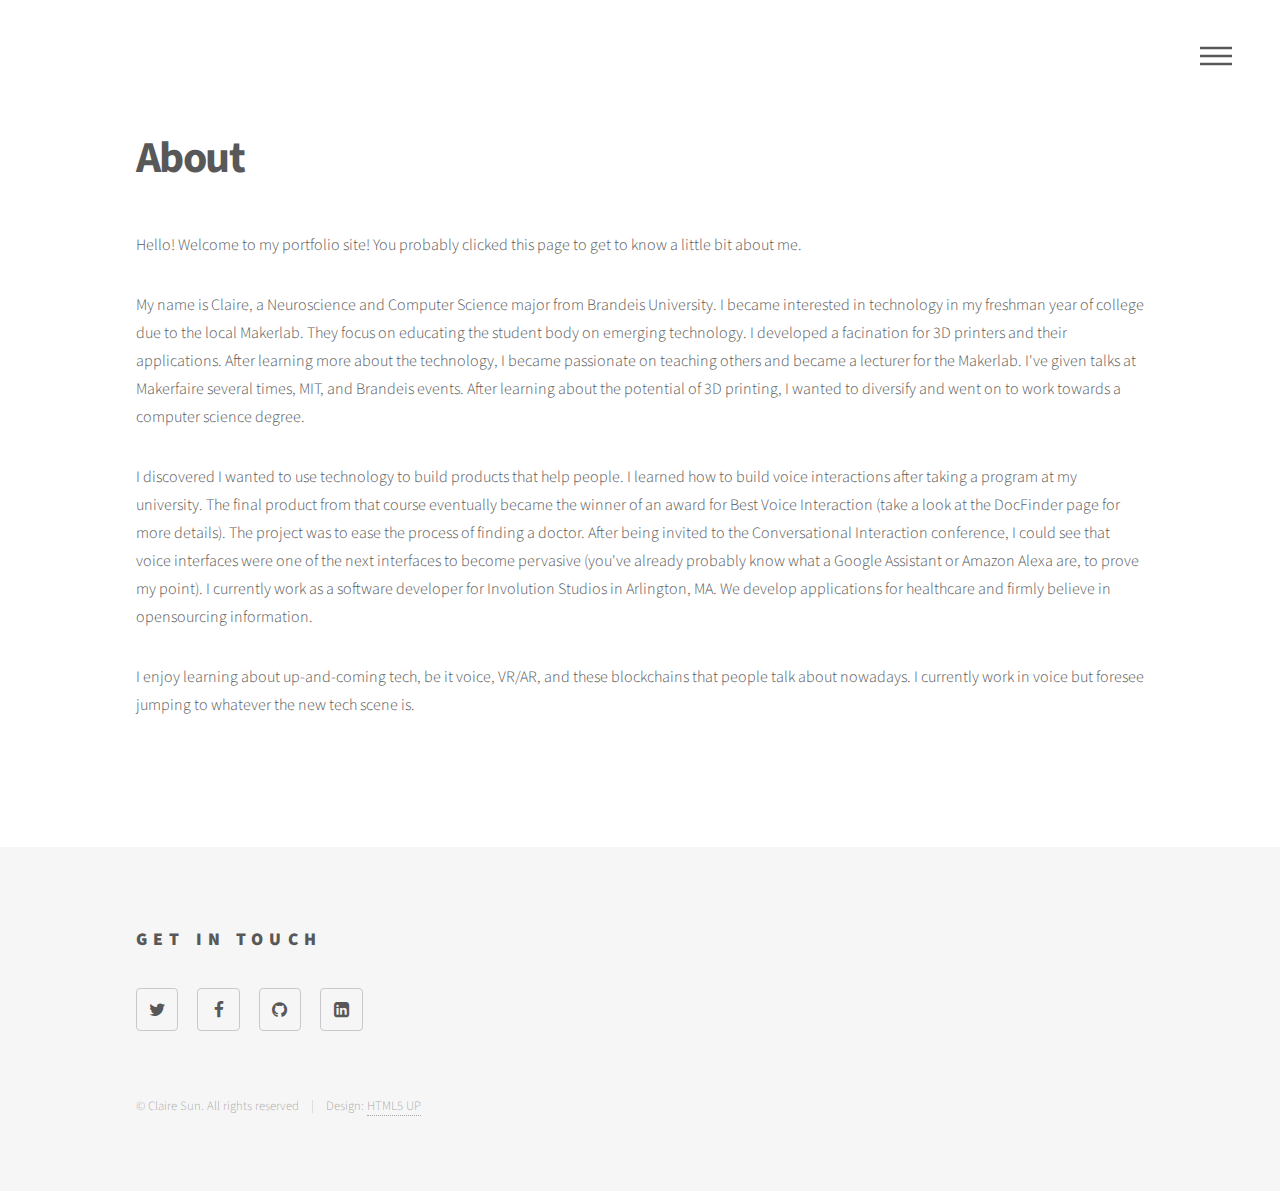
==== commit b4266e29: "fixed Cosmo's things" ====
--- a/about.html
+++ b/about.html
@@ -6,7 +6,7 @@
 -->
 <html>
 	<head>
-		<title>Generic - Phantom by HTML5 UP</title>
+		<title>About</title>
 		<meta charset="utf-8" />
 		<meta name="viewport" content="width=device-width, initial-scale=1" />
 		<!--[if lte IE 8]><script src="assets/js/ie/html5shiv.js"></script><![endif]-->
@@ -69,11 +69,11 @@
 									<li><a href="https://www.facebook.com/profile.php?id=100008285211866" class="icon style2 fa-facebook"><span class="label">Facebook</span></a></li>
 									<li><a href="https://github.com/csuncodes" class="icon style2 fa-github"><span class="label">GitHub</span></a></li>
 									<li><a href="https://www.linkedin.com/in/claire-sun/" class="icon style2 fa fa-linkedin-square"><span class="label">LinkedIn</span></a></li>
-								
+
 								</ul>
 							</section>
 							<ul class="copyright">
-								<li>&copy; Untitled. All rights reserved</li><li>Design: <a href="http://html5up.net">HTML5 UP</a></li>
+								<li>&copy; Claire Sun. All rights reserved</li><li>Design: <a href="http://html5up.net">HTML5 UP</a></li>
 							</ul>
 						</div>
 					</footer>
--- a/assets/css/main.css
+++ b/assets/css/main.css
@@ -21,7 +21,10 @@
 	article, aside, details, figcaption, figure, footer, header, hgroup, menu, nav, section {
 		display: block;
 	}
-
+	img {
+		width: 100%;
+		height: auto;
+	}
 	body {
 		line-height: 1;
 	}
